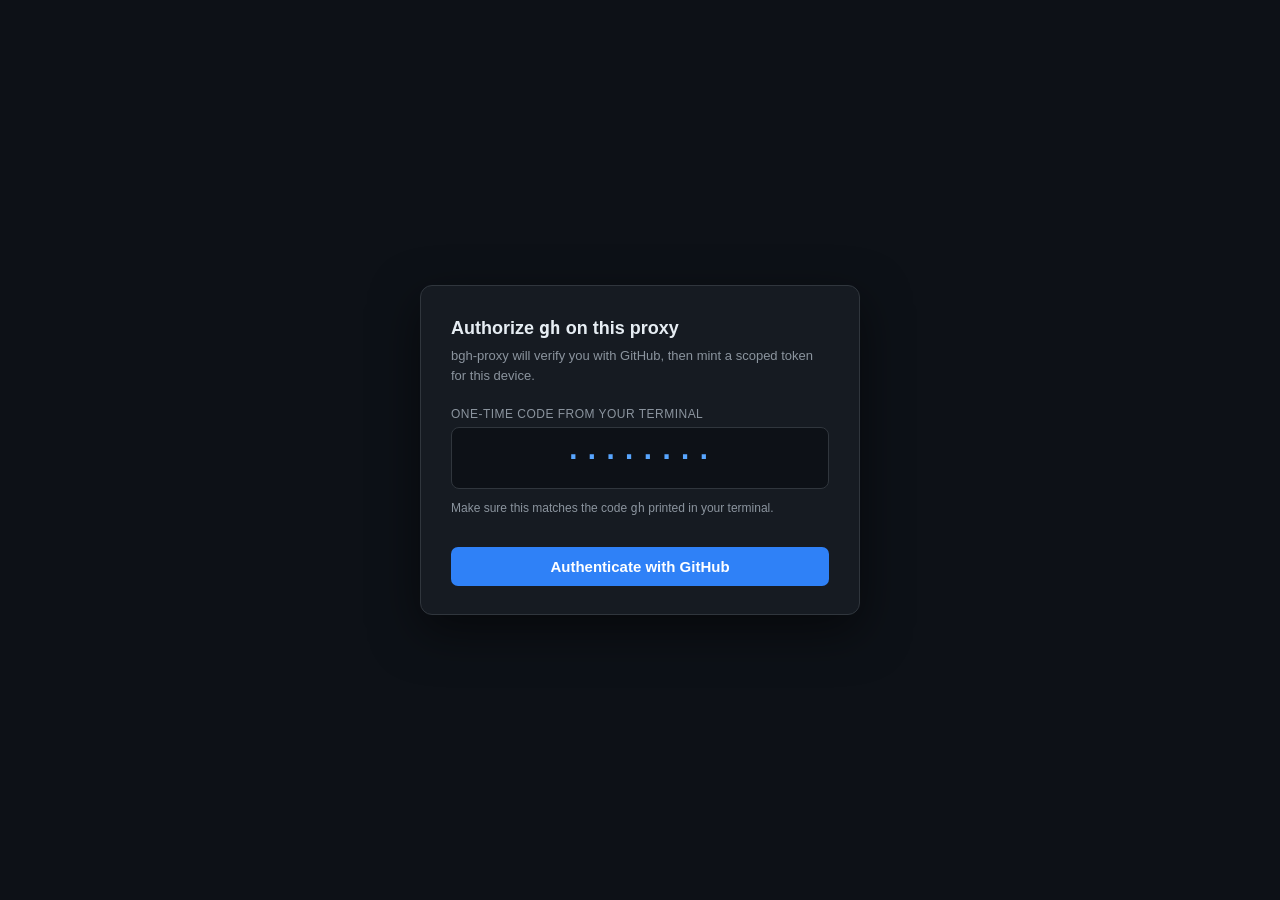
==== internal/loginflow/authorize.html @ a7cfccca "feat(loginflow): added gh auth login that mints a scoped token `gh auth login --hostname <proxy>` no" ====
<!DOCTYPE html>
<html lang="en">
<head>
<meta charset="utf-8">
<meta name="viewport" content="width=device-width, initial-scale=1">
<title>bgh-proxy — authorize device</title>
<style>
  :root { --bg:#0d1117; --card:#161b22; --border:#30363d; --fg:#e6edf3; --muted:#8b949e;
          --accent:#2f81f7; --ok:#3fb950; --bad:#f85149; --code:#1f6feb; }
  * { box-sizing: border-box; }
  body { margin:0; min-height:100vh; display:flex; align-items:center; justify-content:center;
         background:var(--bg); color:var(--fg); font:15px/1.5 -apple-system,Segoe UI,Helvetica,Arial,sans-serif; }
  .card { width:440px; max-width:94vw; background:var(--card); border:1px solid var(--border);
          border-radius:12px; padding:28px 30px; box-shadow:0 16px 48px rgba(0,0,0,.5); }
  h1 { font-size:18px; margin:0 0 4px; }
  .sub { color:var(--muted); font-size:13px; margin:0 0 20px; }
  .step { display:none; }
  .step.active { display:block; }
  .code { font:600 26px/1.2 ui-monospace,SFMono-Regular,Menlo,monospace; letter-spacing:3px;
          background:#0d1117; border:1px solid var(--border); border-radius:8px; padding:14px;
          text-align:center; color:#58a6ff; user-select:all; }
  label { display:block; font-size:12px; color:var(--muted); margin:14px 0 4px; text-transform:uppercase; letter-spacing:.04em; }
  input, select { width:100%; background:#0d1117; color:var(--fg); border:1px solid var(--border);
                  border-radius:7px; padding:9px 10px; font-size:14px; }
  button { width:100%; margin-top:18px; padding:11px; border:0; border-radius:7px; font-size:15px;
           font-weight:600; color:#fff; background:var(--accent); cursor:pointer; }
  button:hover { filter:brightness(1.1); }
  button.secondary { background:#21262d; border:1px solid var(--border); }
  button:disabled { opacity:.5; cursor:default; }
  a { color:var(--accent); }
  .row { display:flex; gap:8px; margin-top:8px; }
  .row input { flex:1; } .row select { width:130px; } .row button { width:38px; margin:0; padding:0; background:#21262d; border:1px solid var(--border); }
  .hint { font-size:12px; color:var(--muted); margin-top:10px; }
  .status { font-size:14px; margin-top:14px; }
  .status.ok { color:var(--ok); } .status.bad { color:var(--bad); }
  .spin { display:inline-block; width:13px; height:13px; border:2px solid var(--muted); border-top-color:var(--accent);
          border-radius:50%; animation:s .8s linear infinite; vertical-align:-2px; margin-right:6px; }
  @keyframes s { to { transform:rotate(360deg); } }
  .who { color:var(--ok); font-weight:600; }
</style>
</head>
<body>
<div class="card">
  <h1>Authorize <code>gh</code> on this proxy</h1>
  <p class="sub">bgh-proxy will verify you with GitHub, then mint a scoped token for this device.</p>

  <!-- Step 1: confirm device code -->
  <div class="step active" id="step-code">
    <label>One-time code from your terminal</label>
    <div class="code" id="userCode">········</div>
    <p class="hint">Make sure this matches the code <code>gh</code> printed in your terminal.</p>
    <button id="beginBtn">Authenticate with GitHub</button>
  </div>

  <!-- Step 2: github device login -->
  <div class="step" id="step-github">
    <label>Step 1 — log in to GitHub</label>
    <div class="code" id="ghCode">····-····</div>
    <p class="hint">Open <a id="ghLink" target="_blank" rel="noopener">github.com/login/device</a>,
       enter the code above, and authorize.</p>
    <p class="status"><span class="spin"></span><span id="ghStatus">Waiting for GitHub authorization…</span></p>
  </div>

  <!-- Step 3: choose policy -->
  <div class="step" id="step-policy">
    <p class="status ok">✓ Authenticated as <span class="who" id="whoLogin"></span></p>
    <label>Token name (optional)</label>
    <input id="tokName" placeholder="e.g. laptop, ci-bot">
    <label>Repositories — <span style="text-transform:none">owner/repo</span></label>
    <div id="repos"></div>
    <button class="secondary" id="addRepo" type="button" style="margin-top:6px">+ add repo</button>
    <label>Organizations</label>
    <div id="orgs"></div>
    <button class="secondary" id="addOrg" type="button" style="margin-top:6px">+ add org</button>
    <label style="margin-top:16px"><input type="checkbox" id="allowSearch" style="width:auto;vertical-align:-1px"> allow search</label>
    <p class="hint">Default is deny. <code>user</code> and <code>meta</code> reads are always granted so
       <code>gh</code> works. Everything else is blocked unless listed above.</p>
    <button id="approveBtn">Mint token &amp; finish</button>
    <p class="status bad" id="approveErr" style="display:none"></p>
  </div>

  <!-- Step 4: done -->
  <div class="step" id="step-done">
    <p class="status ok" id="doneMsg">✓ Done — return to your terminal; <code>gh</code> is now authenticated.</p>
  </div>

  <!-- error -->
  <div class="step" id="step-error">
    <p class="status bad" id="errMsg"></p>
    <button class="secondary" onclick="location.reload()">Start over</button>
  </div>
</div>

<script>
const qs = new URLSearchParams(location.search);
let ref = { user_code: qs.get("user_code") || "", state: qs.get("state") || "" };
let grantId = null, pollTimer = null;

function show(id) { document.querySelectorAll(".step").forEach(s => s.classList.remove("active"));
                    document.getElementById(id).classList.add("active"); }
function fail(msg) { document.getElementById("errMsg").textContent = msg; show("step-error"); if (pollTimer) clearInterval(pollTimer); }
async function postJSON(url, body) {
  const r = await fetch(url, { method:"POST", headers:{"Content-Type":"application/json"}, body: JSON.stringify(body) });
  let j = {}; try { j = await r.json(); } catch (e) {}
  return { ok: r.ok, status: r.status, body: j };
}

// If we already have a user_code (device verification_uri_complete), prefill it; for the web
// flow there is no user code to confirm, so skip straight to GitHub auth.
if (ref.user_code) document.getElementById("userCode").textContent = ref.user_code;
if (ref.state && !ref.user_code) {
  document.getElementById("step-code").classList.remove("active");
  begin();
}

document.getElementById("beginBtn").onclick = begin;

async function begin() {
  const btn = document.getElementById("beginBtn"); if (btn) btn.disabled = true;
  const { ok, body } = await postJSON("/login/api/begin", ref);
  if (!ok) { fail(body.error || "Could not start GitHub login."); return; }
  grantId = body.grant_id;
  if (body.github_user_code) {
    document.getElementById("ghCode").textContent = body.github_user_code;
    const link = document.getElementById("ghLink");
    link.href = body.github_verification || "https://github.com/login/device";
    link.textContent = (body.github_verification || "github.com/login/device").replace(/^https?:\/\//, "");
  }
  show("step-github");
  startPolling((body.interval || 5) * 1000);
}

function startPolling(ms) {
  if (pollTimer) clearInterval(pollTimer);
  pollTimer = setInterval(poll, Math.max(ms, 2000));
  poll();
}
async function poll() {
  const { body } = await postJSON("/login/api/poll", { grant_id: grantId });
  if (body.status === "authenticated") {
    clearInterval(pollTimer);
    document.getElementById("whoLogin").textContent = body.login || "";
    show("step-policy");
  } else if (body.status === "denied") {
    fail(body.error || "Authorization denied.");
  } else if (body.status === "error") {
    fail(body.error || "Something went wrong.");
  }
}

// policy form
function repoRow(ph) {
  const d = document.createElement("div"); d.className = "row";
  d.innerHTML = `<input placeholder="${ph}"><select><option value="read">read</option>
    <option value="read-write">read-write</option><option value="none">none</option></select>
    <button type="button">×</button>`;
  d.querySelector("button").onclick = () => d.remove();
  return d;
}
document.getElementById("addRepo").onclick = () => document.getElementById("repos").appendChild(repoRow("owner/repo"));
document.getElementById("addOrg").onclick  = () => document.getElementById("orgs").appendChild(repoRow("org"));
document.getElementById("repos").appendChild(repoRow("owner/repo"));

document.getElementById("approveBtn").onclick = async () => {
  const collect = (sel) => [...document.querySelectorAll(sel + " .row")].map(r => ({
    name: r.querySelector("input").value.trim(), access: r.querySelector("select").value,
  })).filter(x => x.name);
  const unscoped = { user: "read", meta: "read" };
  if (document.getElementById("allowSearch").checked) unscoped.search = "read";
  const policy = { defaults: { mode: "deny", unscoped }, org: collect("#orgs"), repo: collect("#repos") };
  document.getElementById("approveBtn").disabled = true;
  const { ok, body } = await postJSON("/login/api/approve",
    { grant_id: grantId, name: document.getElementById("tokName").value.trim(), policy });
  if (!ok) {
    const e = document.getElementById("approveErr"); e.style.display = "block";
    e.textContent = body.error || "Could not mint token."; document.getElementById("approveBtn").disabled = false;
    return;
  }
  if (body.redirect) { document.getElementById("doneMsg").textContent = "✓ Done — returning to gh…"; show("step-done"); location.href = body.redirect; }
  else show("step-done");
};
</script>
</body>
</html>
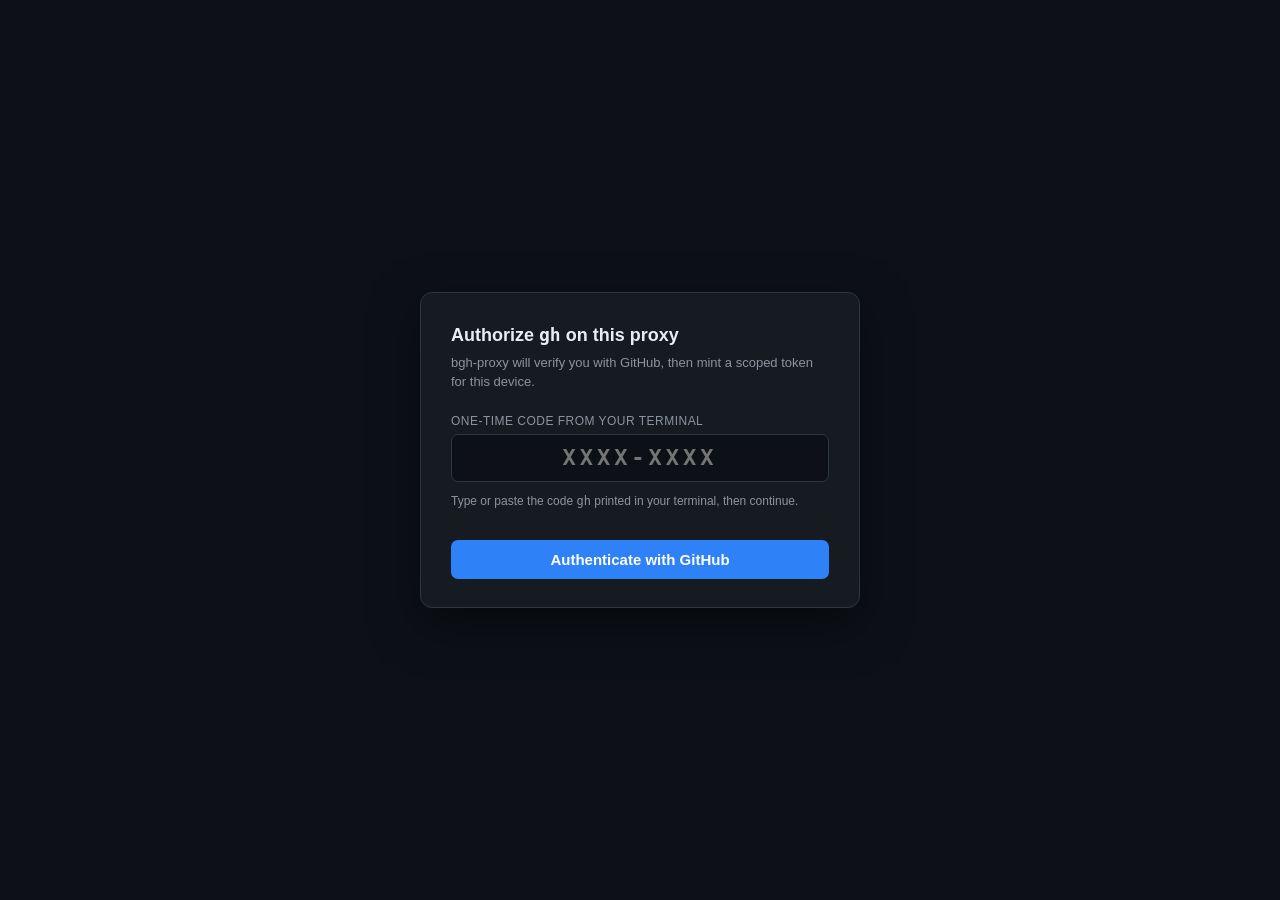
==== commit 68720ae0: "feat(loginflow): owner console, DeviceFlow reuse, device-code input - Reuse oauth.DeviceFlow (the sa" ====
--- a/internal/loginflow/authorize.html
+++ b/internal/loginflow/authorize.html
@@ -19,6 +19,8 @@
   .code { font:600 26px/1.2 ui-monospace,SFMono-Regular,Menlo,monospace; letter-spacing:3px;
           background:#0d1117; border:1px solid var(--border); border-radius:8px; padding:14px;
           text-align:center; color:#58a6ff; user-select:all; }
+  input.codeinput { text-align:center; font:600 22px/1.3 ui-monospace,SFMono-Regular,Menlo,monospace;
+                    letter-spacing:4px; text-transform:uppercase; }
   label { display:block; font-size:12px; color:var(--muted); margin:14px 0 4px; text-transform:uppercase; letter-spacing:.04em; }
   input, select { width:100%; background:#0d1117; color:var(--fg); border:1px solid var(--border);
                   border-radius:7px; padding:9px 10px; font-size:14px; }
@@ -47,8 +49,9 @@
   <!-- Step 1: confirm device code -->
   <div class="step active" id="step-code">
     <label>One-time code from your terminal</label>
-    <div class="code" id="userCode">········</div>
-    <p class="hint">Make sure this matches the code <code>gh</code> printed in your terminal.</p>
+    <input id="userCode" class="codeinput" placeholder="XXXX-XXXX" autocomplete="off"
+           autocapitalize="characters" spellcheck="false" inputmode="latin">
+    <p class="hint">Type or paste the code <code>gh</code> printed in your terminal, then continue.</p>
     <button id="beginBtn">Authenticate with GitHub</button>
   </div>
 
@@ -107,7 +110,7 @@
 
 // If we already have a user_code (device verification_uri_complete), prefill it; for the web
 // flow there is no user code to confirm, so skip straight to GitHub auth.
-if (ref.user_code) document.getElementById("userCode").textContent = ref.user_code;
+if (ref.user_code) document.getElementById("userCode").value = ref.user_code;
 if (ref.state && !ref.user_code) {
   document.getElementById("step-code").classList.remove("active");
   begin();
@@ -117,6 +120,9 @@
 
 async function begin() {
   const btn = document.getElementById("beginBtn"); if (btn) btn.disabled = true;
+  const codeEl = document.getElementById("userCode");
+  if (codeEl && "value" in codeEl) ref.user_code = codeEl.value.trim().toUpperCase();
+  if (!ref.user_code && !ref.state) { fail("Enter the one-time code from your terminal."); return; }
   const { ok, body } = await postJSON("/login/api/begin", ref);
   if (!ok) { fail(body.error || "Could not start GitHub login."); return; }
   grantId = body.grant_id;
@@ -143,8 +149,8 @@
     show("step-policy");
   } else if (body.status === "denied") {
     fail(body.error || "Authorization denied.");
-  } else if (body.status === "error") {
-    fail(body.error || "Something went wrong.");
+  } else if (body.status === "error" || body.status === "expired") {
+    fail(body.error || "Sign-in expired — start over.");
   }
 }
 
